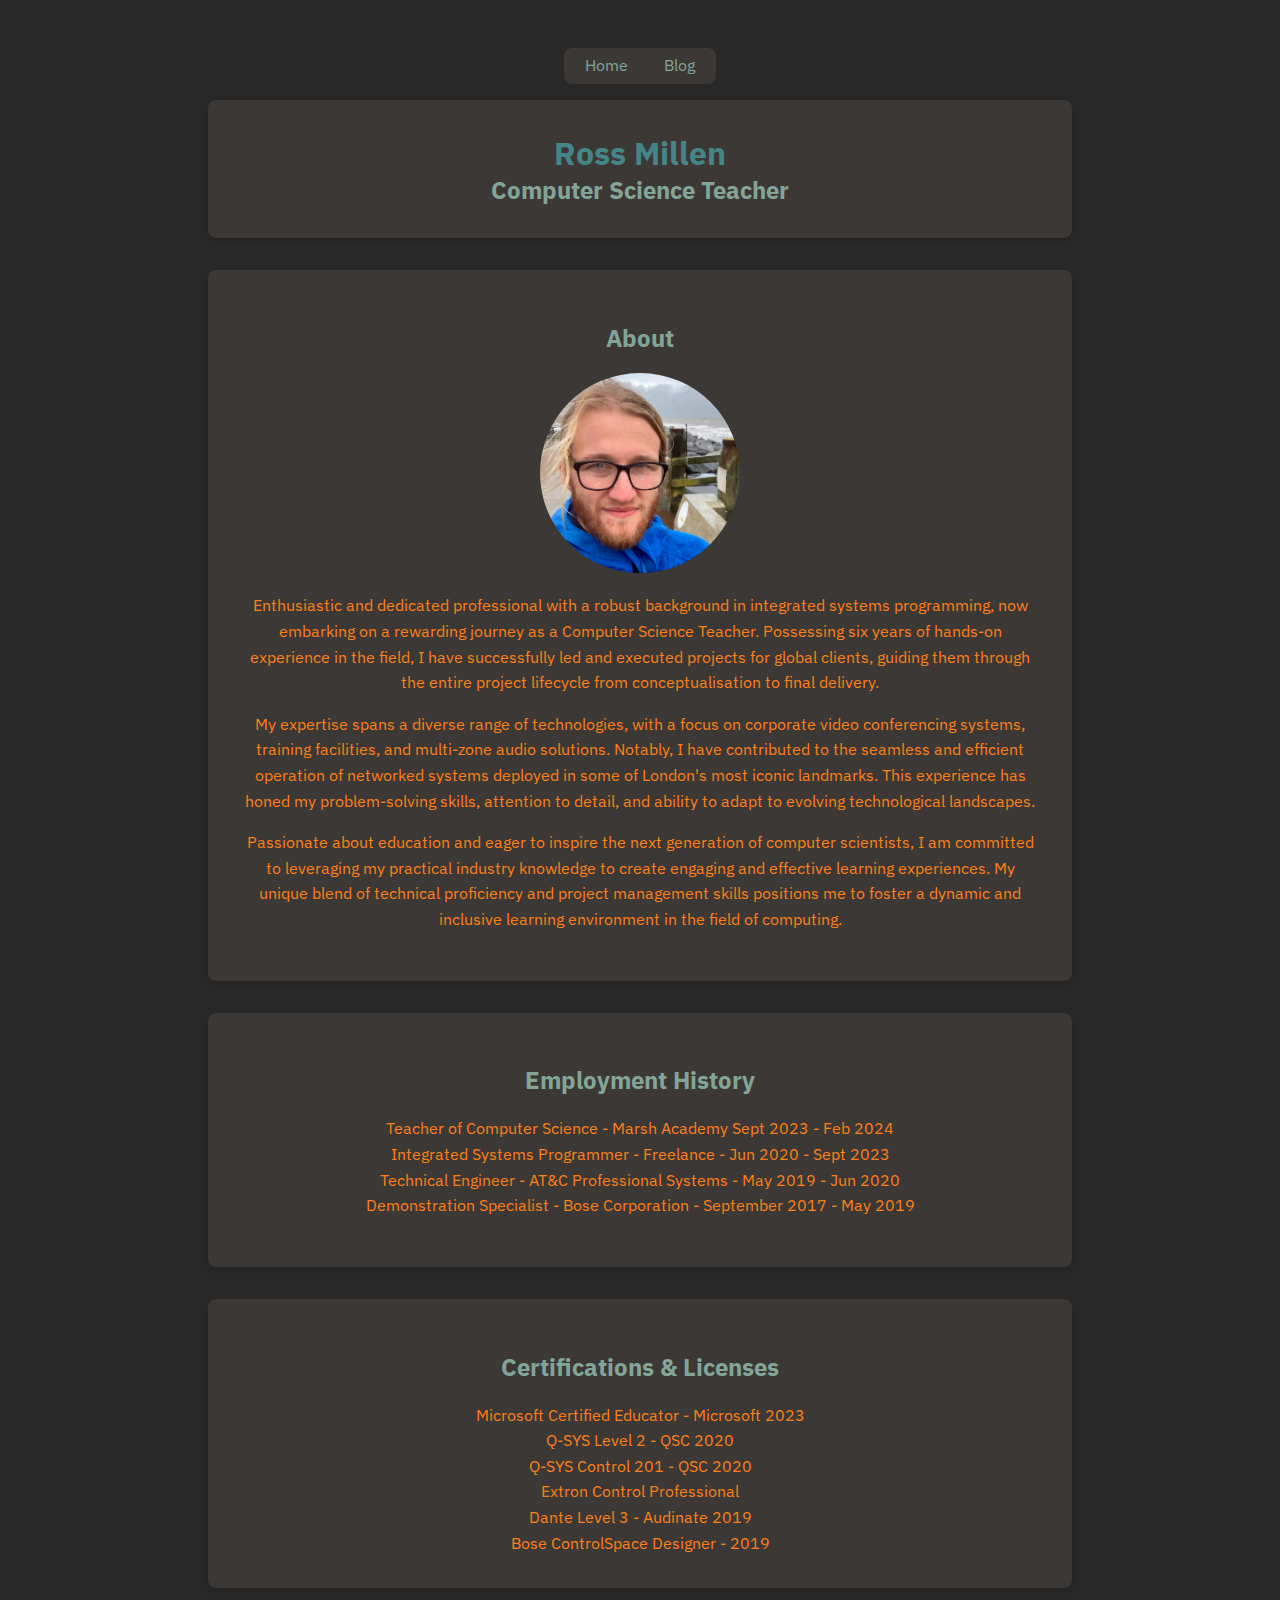
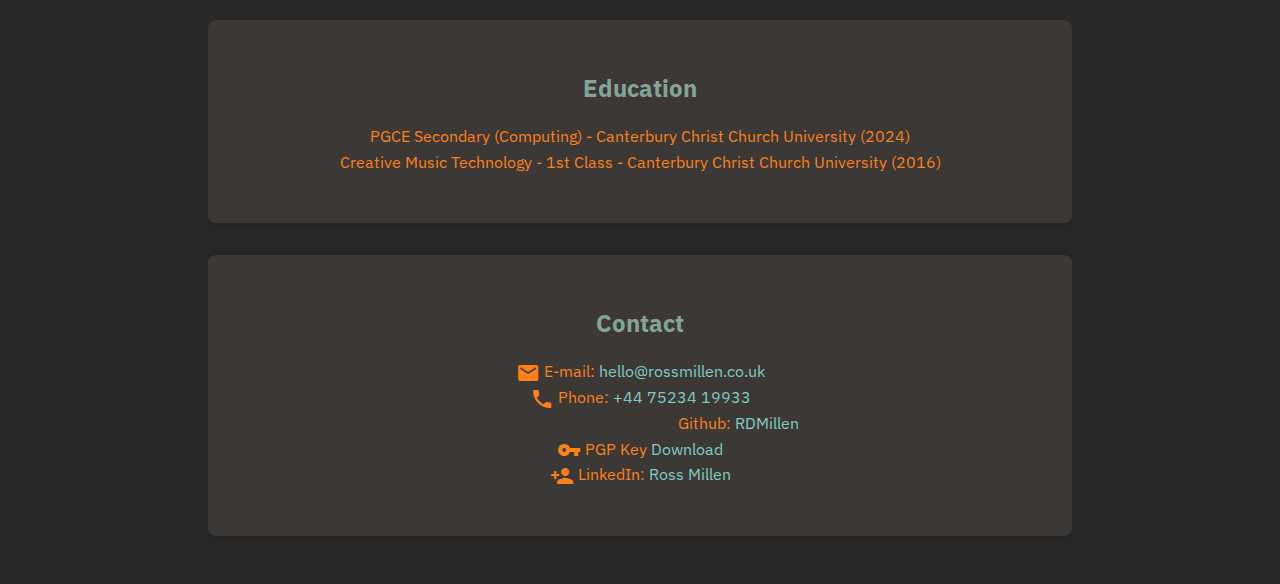
==== index.html @ 3f0aecce "Gramatical error." ====
<!DOCTYPE html>
<html lang="en">
<head>
  <meta charset="UTF-8">
  <meta name="viewport" content="width=device-width, initial-scale=1.0">
  <link rel="stylesheet" href="https://fonts.googleapis.com/icon?family=Material+Icons">
  <link rel="stylesheet" href="https://fonts.googleapis.com/css2?family=IBM+Plex+Sans:wght@400;700&display=swap">
  <link rel="stylesheet" href="style.css">
  <title>Ross Millen</title>
</head>
<body>

  <div class="container">

    <div id="navbar"> 
      <ul> 
      <li><a href="index.html">Home</a></li> 
      <li><a href="blog.html">Blog</a></li> 
      </ul> 
    </div> 

    <header>
        <h1>Ross Millen</h1>
        <h2>Computer Science Teacher</h2>
    </header>

    <div class="bio">
      <h2>About</h2>
      <img class="profile" src="images/profile.jpg" alt="Profile portrait.">
      <p>Enthusiastic and dedicated professional with a robust background in integrated systems programming, now embarking on a rewarding journey as a Computer Science Teacher. Possessing six years of hands-on experience in the field, I have successfully led and executed projects for global clients, guiding them through the entire project lifecycle from conceptualisation to final delivery.</p>

      <p>My expertise spans a diverse range of technologies, with a focus on corporate video conferencing systems, training facilities, and multi-zone audio solutions. Notably, I have contributed to the seamless and efficient operation of networked systems deployed in some of London's most iconic landmarks. This experience has honed my problem-solving skills, attention to detail, and ability to adapt to evolving technological landscapes.</p>

      <p>Passionate about education and eager to inspire the next generation of computer scientists, I am committed to leveraging my practical industry knowledge to create engaging and effective learning experiences. My unique blend of technical proficiency and project management skills positions me to foster a dynamic and inclusive learning environment in the field of computing.</p>
      </p>
    </div>

    <div class="bio">
      <h2>Employment History</h2>
      <p>
        <ul class="no-bullets"">
          <li>Teacher of Computer Science - Marsh Academy
            Sept 2023 - Feb 2024
          </li>
          <li>Integrated Systems Programmer - Freelance - Jun 2020 - Sept 2023</li>
          <li>Technical Engineer - AT&C Professional Systems - May 2019 - Jun 2020</li>
          <li>Demonstration Specialist - Bose Corporation - September 2017 - May 2019</li>
        </ul>
      </p>
    </div>

    <div class="bio">
      <h2>Certifications & Licenses</h2>
      <ul class="no-bullets">
        <li>Microsoft Certified Educator - Microsoft 2023</li>
        <li>Q-SYS Level 2 - QSC 2020</li>
        <li>Q-SYS Control 201 - QSC 2020</li>
        <li>Extron Control Professional</li>
        <li>Dante Level 3 - Audinate 2019</li>
        <li>Bose ControlSpace Designer - 2019</li>

      </ul>
    </div>

    <div class="bio">
      <h2>Education</h2>
      <p>
        <ul class="no-bullets"">
          <li>PGCE Secondary (Computing) - Canterbury Christ Church University (2024)</li>
          <li>Creative Music Technology - 1st Class - Canterbury Christ Church University (2016)</li>
        </ul>
      </p>
    </div>
    <div class="contact">
      <h2>Contact</h2>
    
      <p>
        <i class="material-icons">email</i> E-mail: <a href="mailto:hello@rossmillen.co.uk">hello@rossmillen.co.uk</a> <br>
        <i class="material-icons">phone</i> Phone: <a href="tel:+447523419933>"> +44 75234 19933</a> <br>
        <i class="material-icons">terminal</i> Github: <a href="https://github.com/rdmillen" target="_blank">RDMillen</a><br>
        <i class="material-icons">vpn_key</i> PGP Key<a href="rm.pub"> Download</a><br>
        <i class="material-icons">person_add</i> LinkedIn: <a href="https://www.linkedin.com/in/ross-millen/" target="_blank">Ross Millen</a>
      </p>
    </div>
  </div>

</body>
</html>
---- style.css ----
body {
    font-family: 'IBM Plex Sans', sans-serif;
    margin: 0;
    padding: 0;
    background-color: #282828; 
    display: flex;
    flex-direction: column;
    align-items: center;
    justify-content: center;
    min-height: 100vh;
  }

  header {
    background-color: #3c3836; 
    color: #fff;
    text-align: center;
    padding: 2em;
    width: 100%;
    position: relative;
    margin: 1em;
    border-radius: 8px;
    box-shadow: 0 4px 6px rgba(0, 0, 0, 0.1);
  }

  header h1, header h2 {
    margin: 0; 
  }

  .container {
    width: 70%; 
    max-width: 800px; 
    display: flex;
    flex-direction: column;
    align-items: center;
    justify-content: center;
    padding: 2em;
    margin-top: 1em;
  }

  .bio, .contact, .blogpost, header {
    width: 100%; 
  }

  .bio, .contact {
    background-color: #3c3836;
    padding: 2em;
    margin: 1em;
    border-radius: 8px;
    box-shadow: 0 4px 6px rgba(0, 0, 0, 0.1);
    text-align: center;
  }

  .blogpost {
    background-color: #3c3836;
    padding: 2em;
    margin: 1em;
    border-radius: 8px;
    box-shadow: 0 4px 6px rgba(0, 0, 0, 0.1);
    text-align: left;
  }  

  ul.no-bullets {
    list-style-type: none; /* Remove bullets */
    padding: 0; /* Remove padding */
    margin: 0; /* Remove margins */
  }

  h1 {
    color: #458588; 
  }
  
  h2 {
    color: #83a598;
  }

  h3 {
    color: #d65d0e;
  }

  p, li {
    color: #fe8019;
    line-height: 1.6;
  }

  a {
    color: #80cbc4; 
    text-decoration: none;
  }

  img.profile {
    border-radius: 50%;
    width: 200px;
    height: auto;
  }

  .material-icons {
    vertical-align: middle;
  }

  #navbar ul { 
    margin: 0; 
    padding: 5px; 
    list-style-type: none; 
    text-align: center; 

    background-color: #3c3836; 
    border-radius: 8px;
    } 
   
  #navbar ul li {  
    display: inline; 
    border-radius: 8px;
    } 
   
  #navbar ul li a { 
    text-decoration: none; 
    padding: .2em 1em; 
    color: #83a598; 
    background-color: #3c3836; 
    border-radius: 8px;
    } 
   
  #navbar ul li a:hover { 
    color: #fe8019; 
    background-color: #fbf1c7; 
    border-radius: 8px;
    }
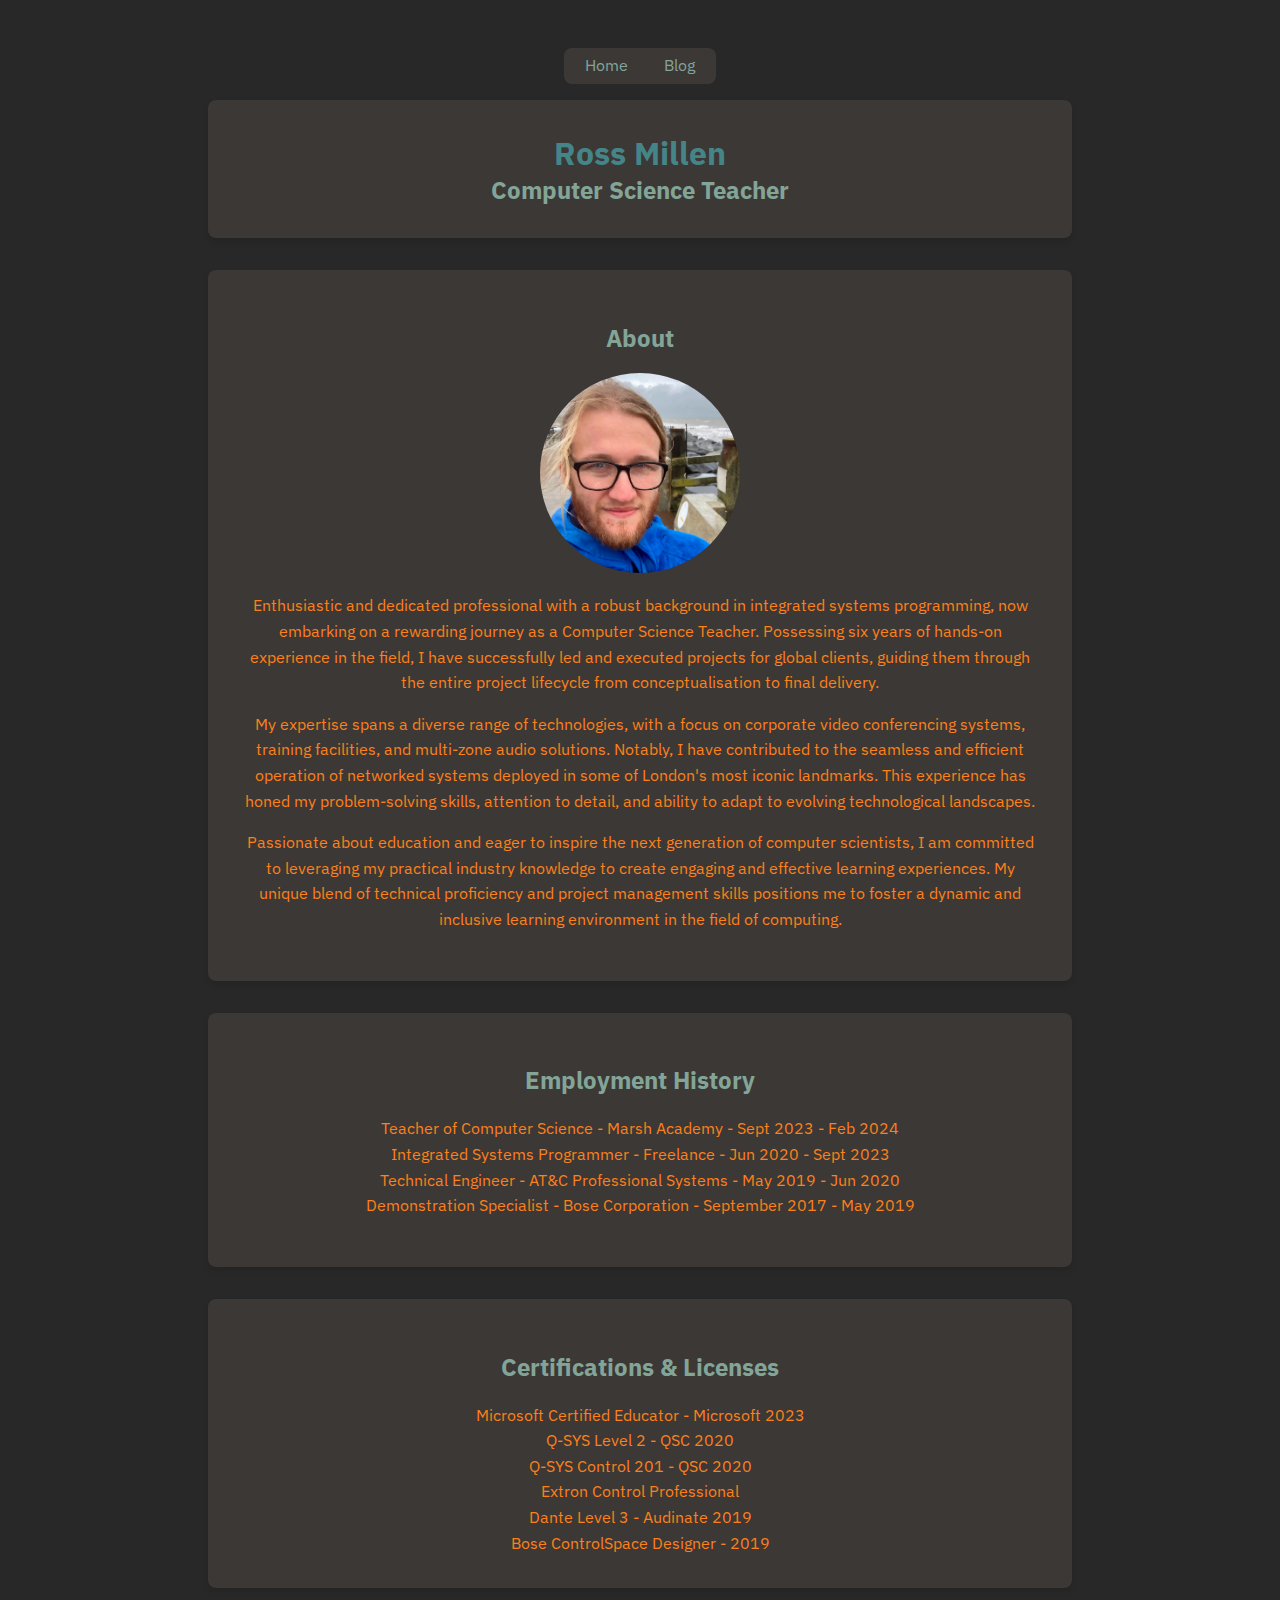
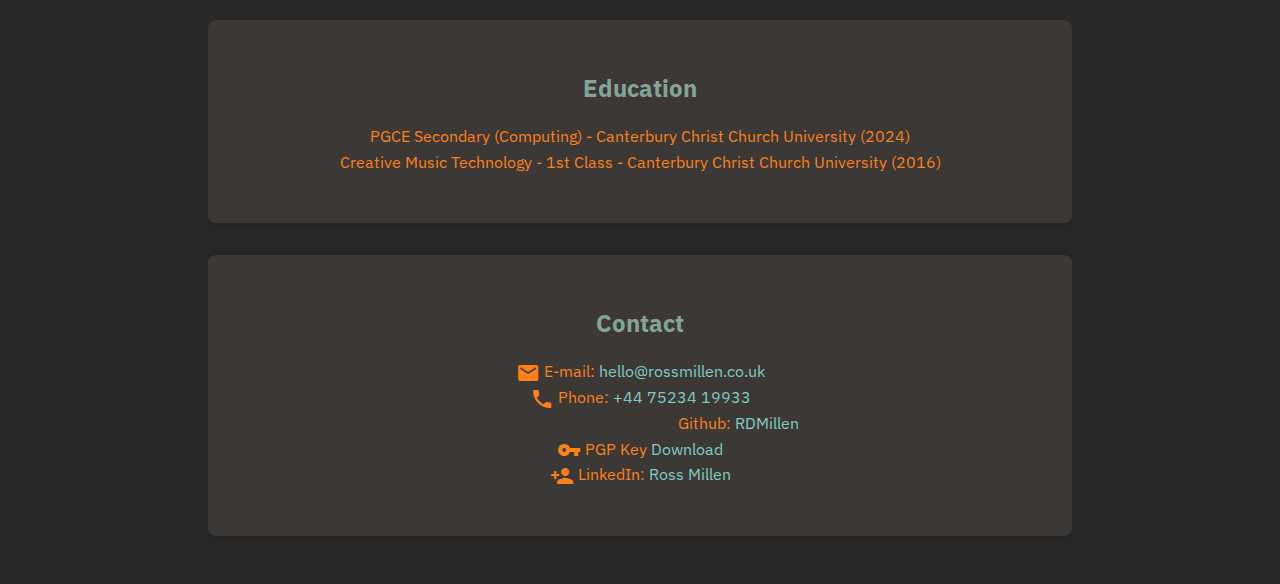
==== commit 01b4efbc: "Tidied up list elements" ====
--- a/index.html
+++ b/index.html
@@ -39,9 +39,7 @@
       <h2>Employment History</h2>
       <p>
         <ul class="no-bullets"">
-          <li>Teacher of Computer Science - Marsh Academy
-            Sept 2023 - Feb 2024
-          </li>
+          <li>Teacher of Computer Science - Marsh Academy - Sept 2023 - Feb 2024</li>
           <li>Integrated Systems Programmer - Freelance - Jun 2020 - Sept 2023</li>
           <li>Technical Engineer - AT&C Professional Systems - May 2019 - Jun 2020</li>
           <li>Demonstration Specialist - Bose Corporation - September 2017 - May 2019</li>
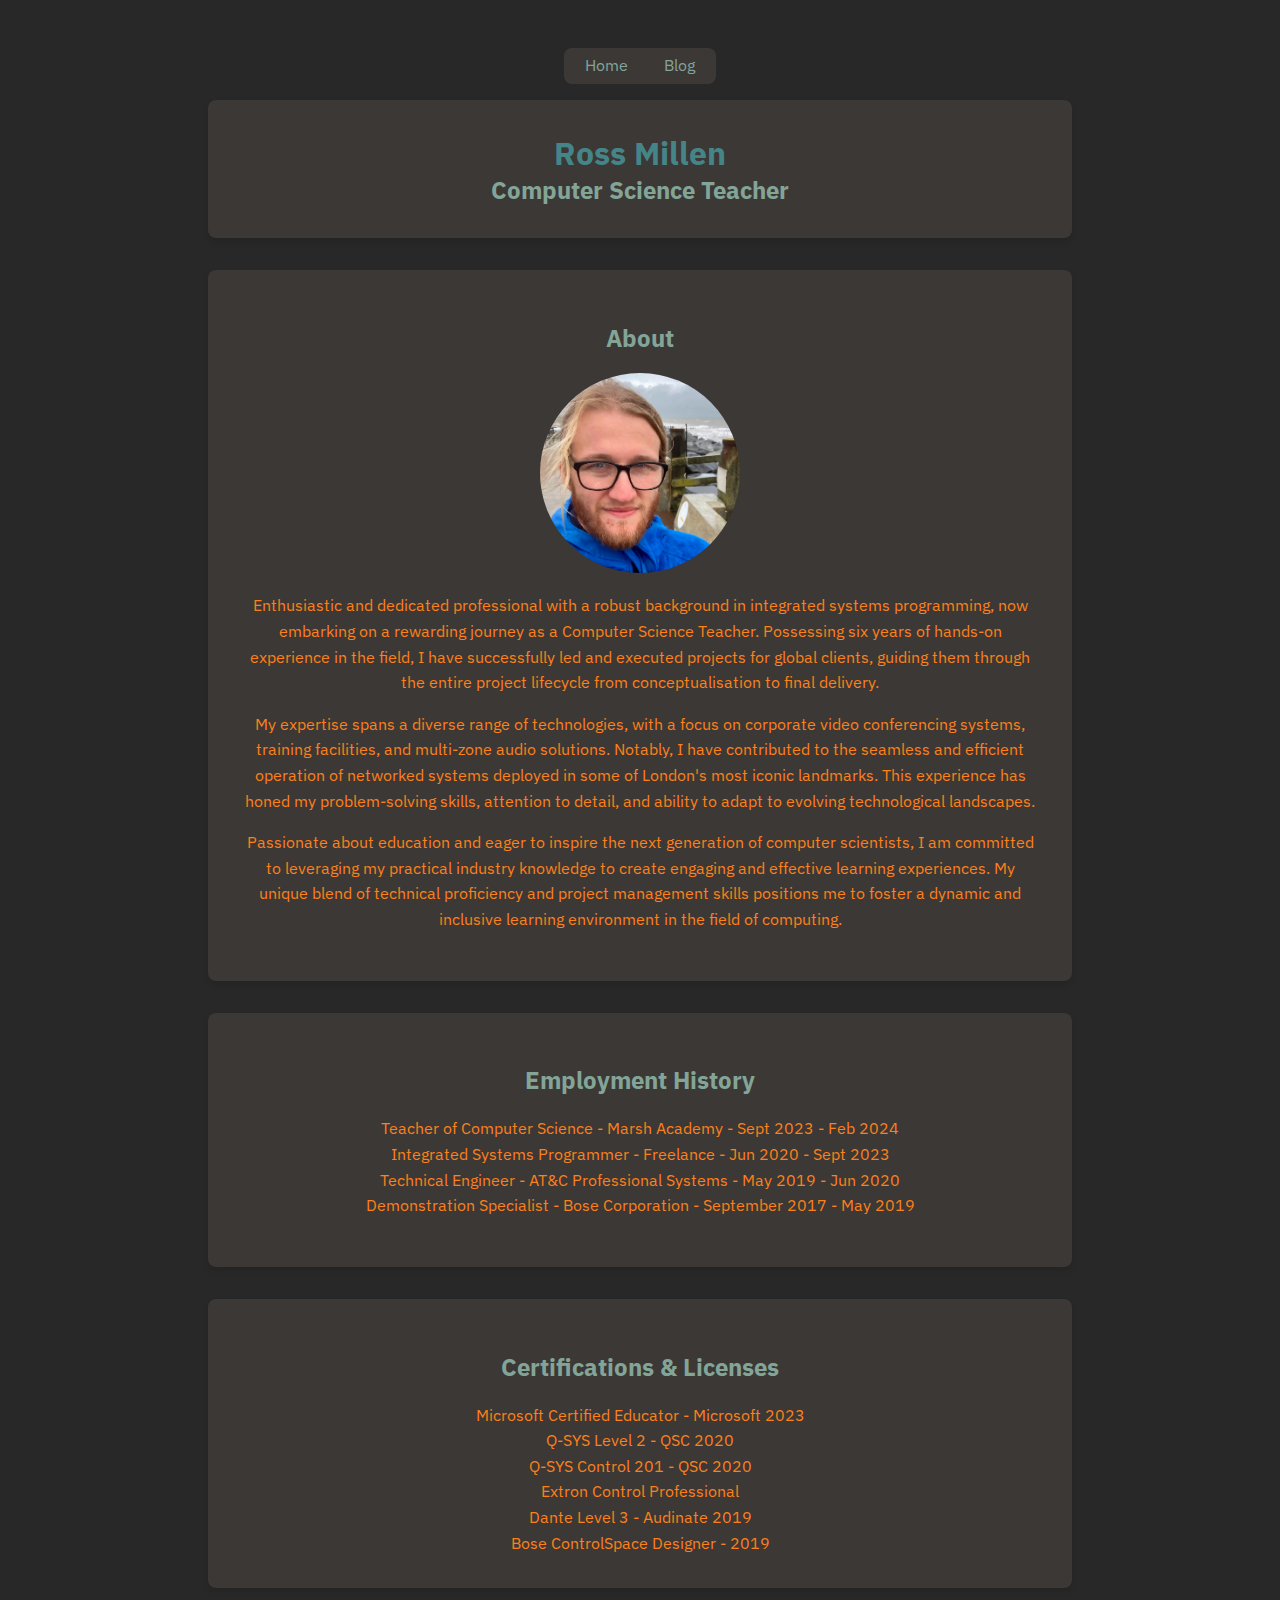
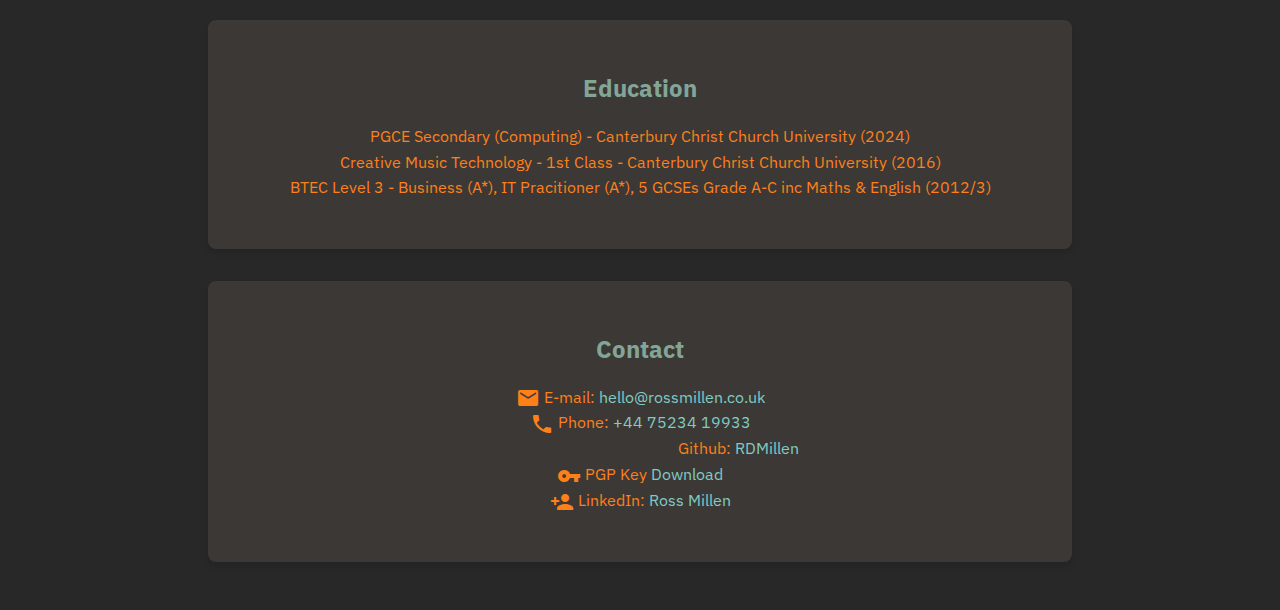
==== commit 83f24066: "Added secondary education." ====
--- a/index.html
+++ b/index.html
@@ -5,6 +5,9 @@
   <meta name="viewport" content="width=device-width, initial-scale=1.0">
   <link rel="stylesheet" href="https://fonts.googleapis.com/icon?family=Material+Icons">
   <link rel="stylesheet" href="https://fonts.googleapis.com/css2?family=IBM+Plex+Sans:wght@400;700&display=swap">
+  <link rel="preconnect" href="https://fonts.googleapis.com">
+  <link rel="preconnect" href="https://fonts.gstatic.com" crossorigin>
+  <link href="https://fonts.googleapis.com/css2?family=IBM+Plex+Mono&display=swap" rel="stylesheet">
   <link rel="stylesheet" href="style.css">
   <title>Ross Millen</title>
 </head>
@@ -66,6 +69,7 @@
         <ul class="no-bullets"">
           <li>PGCE Secondary (Computing) - Canterbury Christ Church University (2024)</li>
           <li>Creative Music Technology - 1st Class - Canterbury Christ Church University (2016)</li>
+          <li>BTEC Level 3 - Business (A*), IT Pracitioner (A*), 5 GCSEs Grade A-C inc Maths & English (2012/3)</li>
         </ul>
       </p>
     </div>
--- a/style.css
+++ b/style.css
@@ -87,6 +87,12 @@
     text-decoration: none;
   }
 
+  pre > code{
+    font-family: 'IBM Plex Mono', monospace;
+    font-size: 16px;
+    
+  }
+
   img.profile {
     border-radius: 50%;
     width: 200px;
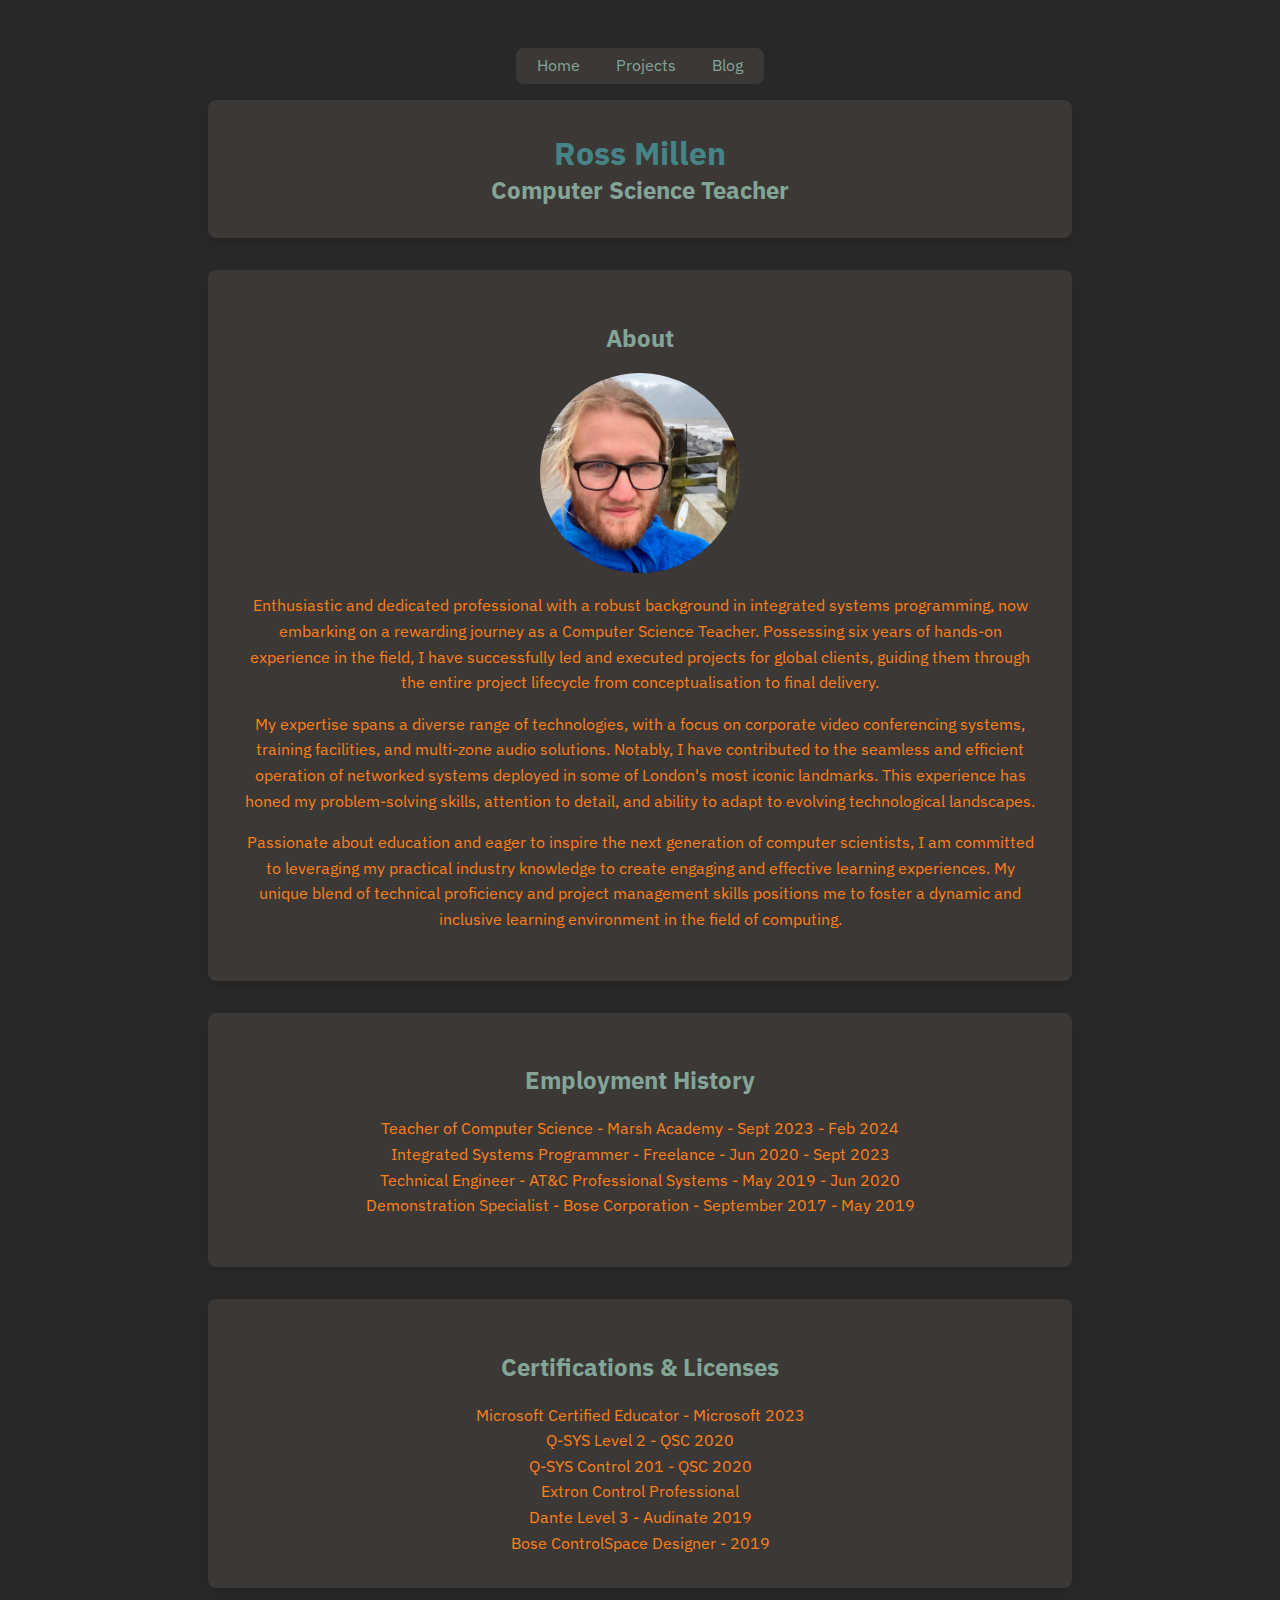
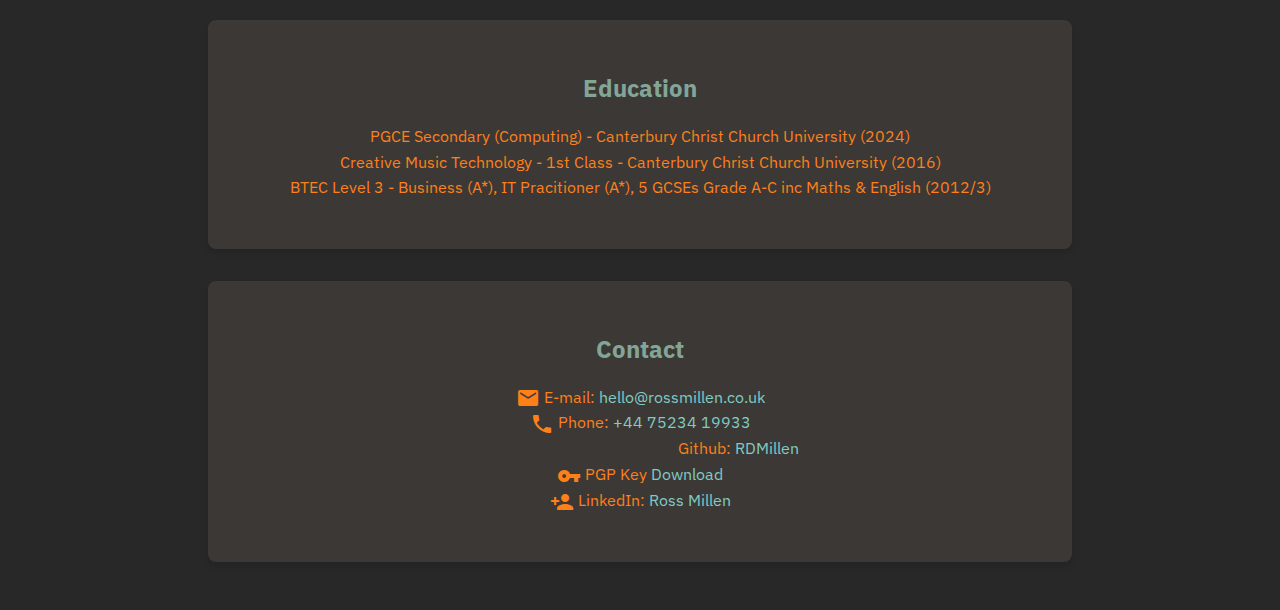
==== commit 424f0ebd: "Added projects page." ====
--- a/index.html
+++ b/index.html
@@ -17,7 +17,8 @@
 
     <div id="navbar"> 
       <ul> 
-      <li><a href="index.html">Home</a></li> 
+      <li><a href="index.html">Home</a></li>
+      <li><a href="projects.html">Projects</a></li>
       <li><a href="blog.html">Blog</a></li> 
       </ul> 
     </div> 
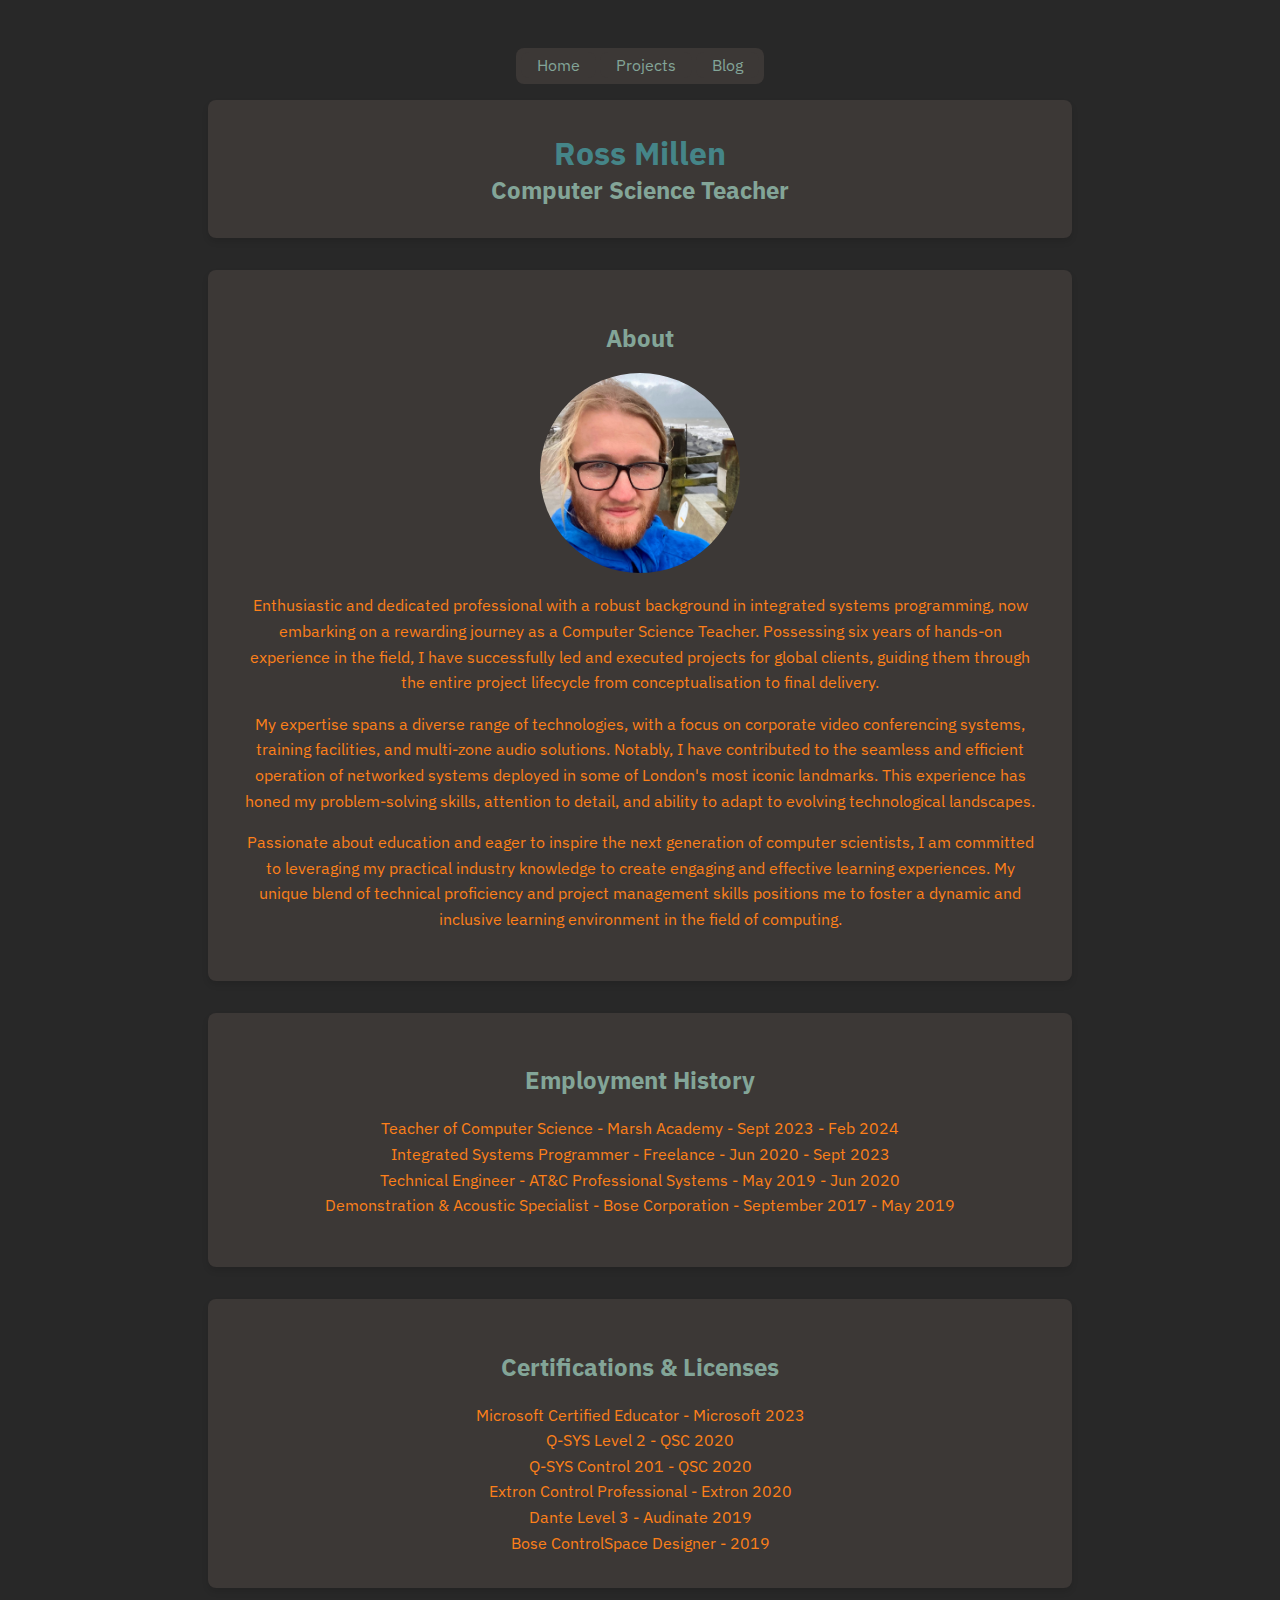
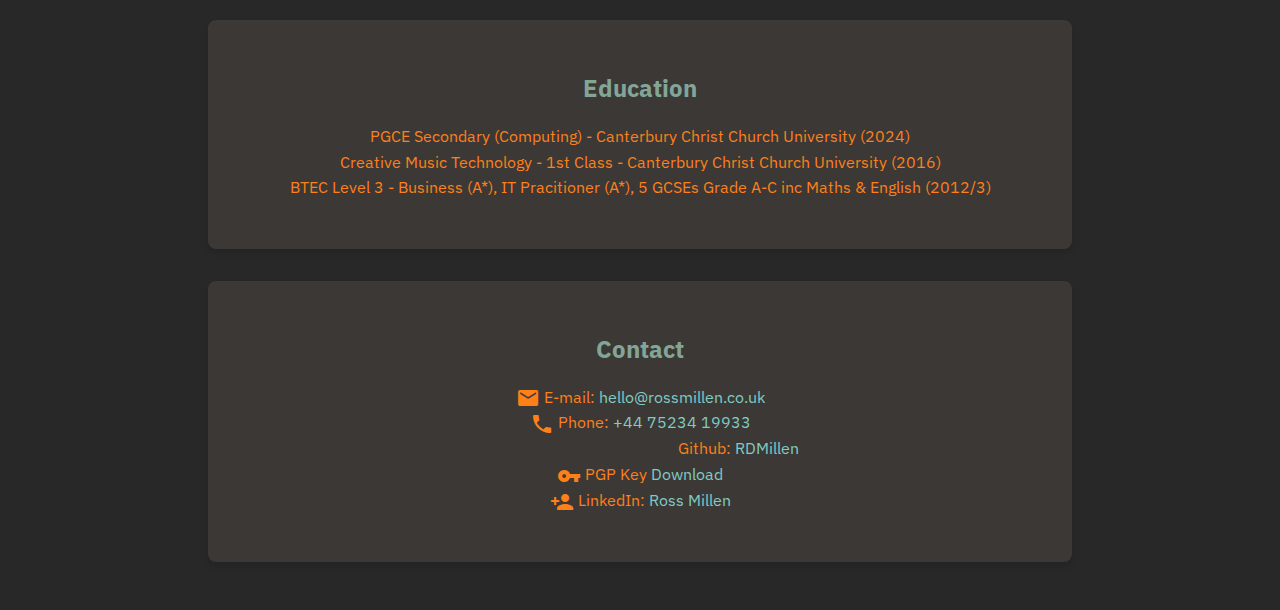
==== commit 725270cd: "Updates to index and projects, new post in blogs." ====
--- a/index.html
+++ b/index.html
@@ -46,7 +46,7 @@
           <li>Teacher of Computer Science - Marsh Academy - Sept 2023 - Feb 2024</li>
           <li>Integrated Systems Programmer - Freelance - Jun 2020 - Sept 2023</li>
           <li>Technical Engineer - AT&C Professional Systems - May 2019 - Jun 2020</li>
-          <li>Demonstration Specialist - Bose Corporation - September 2017 - May 2019</li>
+          <li>Demonstration & Acoustic Specialist - Bose Corporation - September 2017 - May 2019</li>
         </ul>
       </p>
     </div>
@@ -57,7 +57,7 @@
         <li>Microsoft Certified Educator - Microsoft 2023</li>
         <li>Q-SYS Level 2 - QSC 2020</li>
         <li>Q-SYS Control 201 - QSC 2020</li>
-        <li>Extron Control Professional</li>
+        <li>Extron Control Professional - Extron 2020</li>
         <li>Dante Level 3 - Audinate 2019</li>
         <li>Bose ControlSpace Designer - 2019</li>
 
--- a/style.css
+++ b/style.css
@@ -59,10 +59,16 @@
     text-align: left;
   }  
 
+  .img_container {
+    display: flex;
+    justify-content: center;
+
+  }
+
   ul.no-bullets {
-    list-style-type: none; /* Remove bullets */
-    padding: 0; /* Remove padding */
-    margin: 0; /* Remove margins */
+    list-style-type: none;
+    padding: 0;
+    margin: 0;
   }
 
   h1 {
@@ -91,6 +97,12 @@
     font-family: 'IBM Plex Mono', monospace;
     font-size: 16px;
     
+  }
+
+  img.logo {
+    text-align: center;
+    width:256px;
+    height: auto;
   }
 
   img.profile {
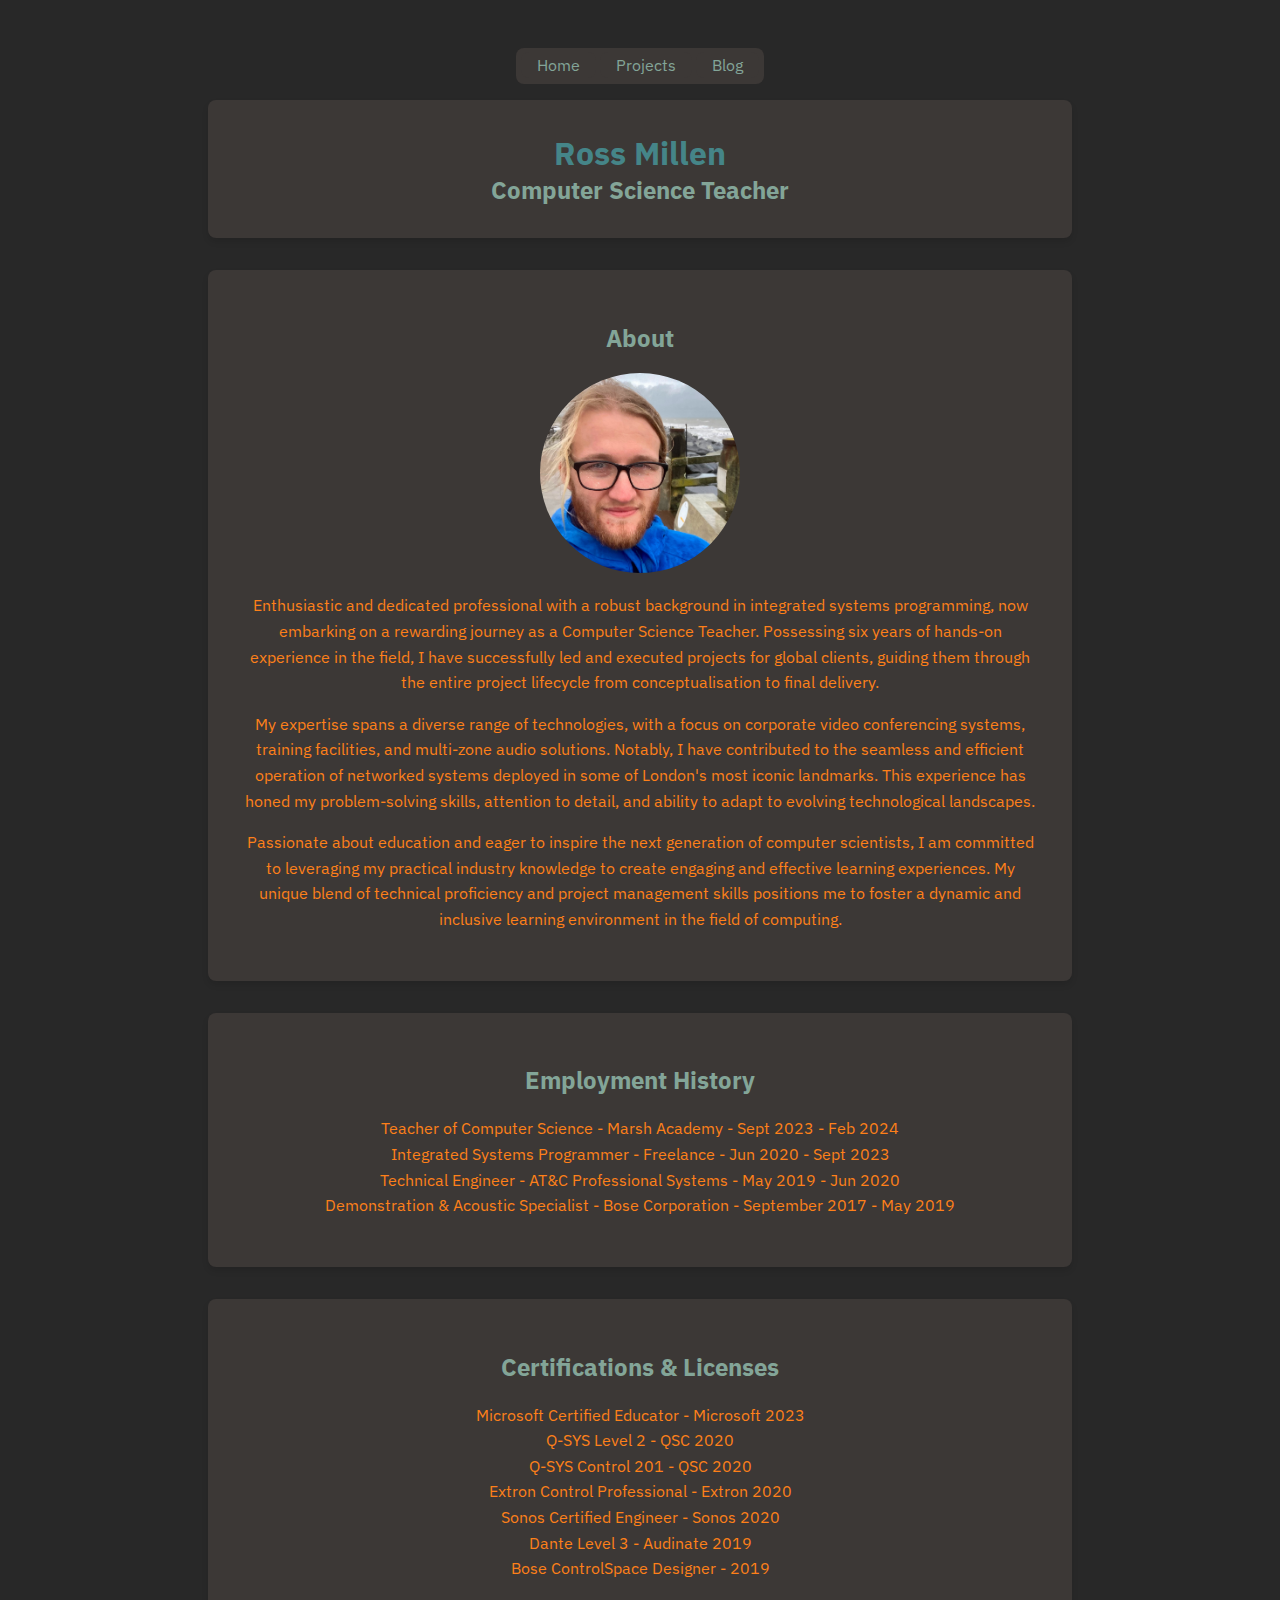
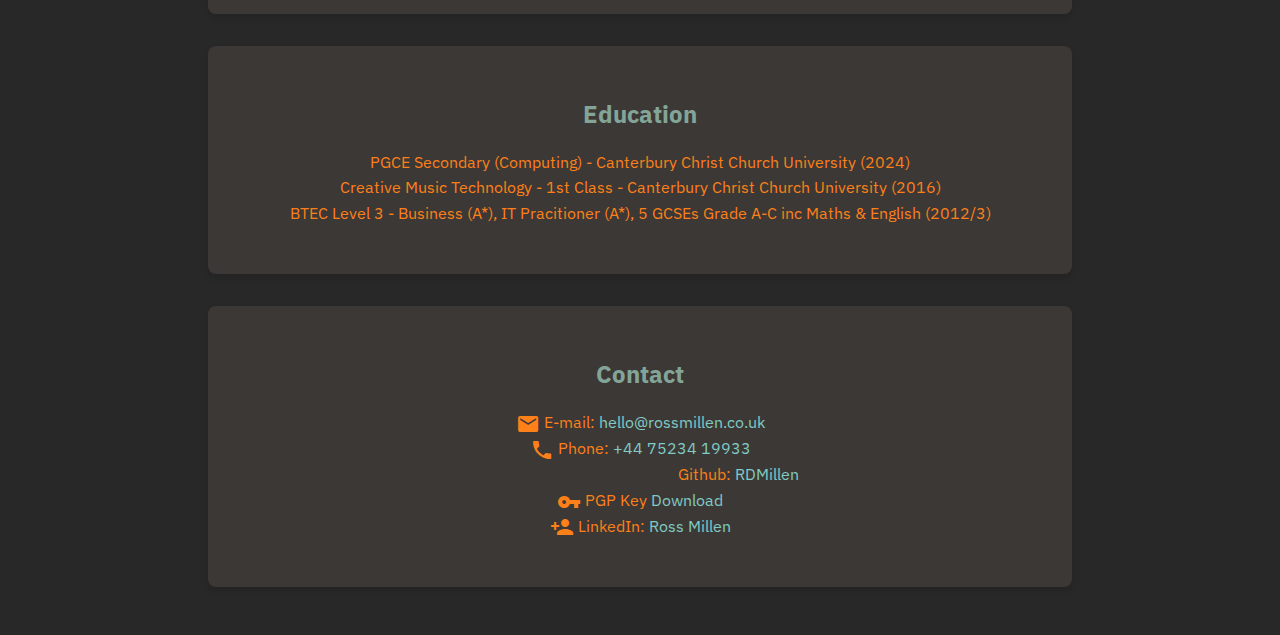
==== commit 02a47868: "Minor homepage changes, added a blogpost." ====
--- a/index.html
+++ b/index.html
@@ -58,6 +58,7 @@
         <li>Q-SYS Level 2 - QSC 2020</li>
         <li>Q-SYS Control 201 - QSC 2020</li>
         <li>Extron Control Professional - Extron 2020</li>
+        <li>Sonos Certified Engineer - Sonos 2020</li>
         <li>Dante Level 3 - Audinate 2019</li>
         <li>Bose ControlSpace Designer - 2019</li>
 
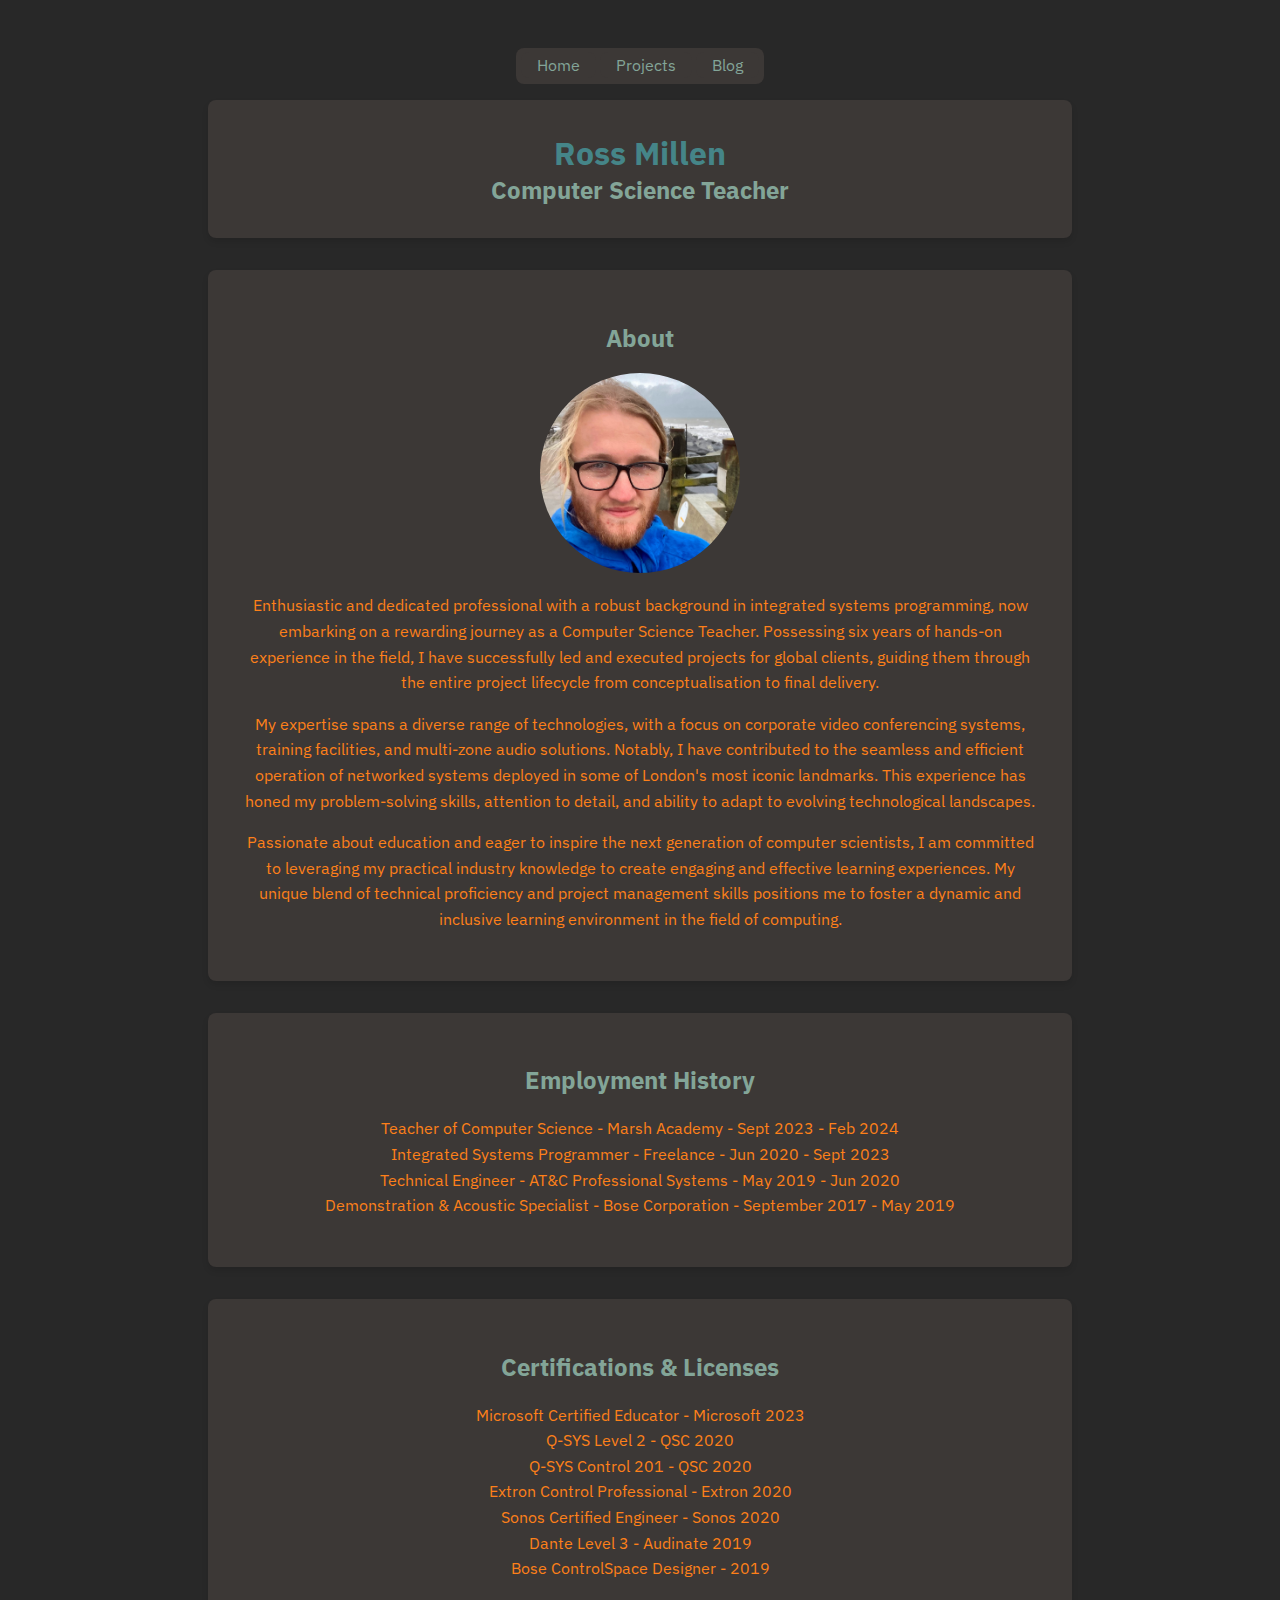
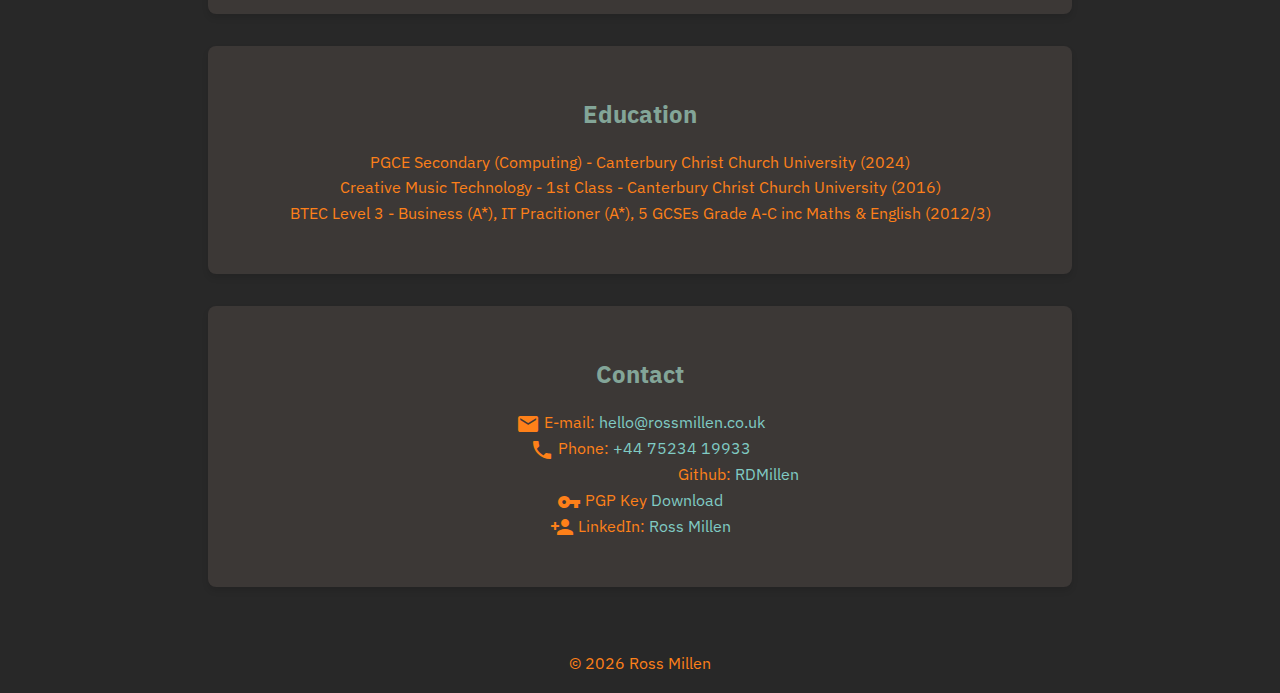
==== commit be0fc9f7: "Added automatically updating copyright footer." ====
--- a/index.html
+++ b/index.html
@@ -88,5 +88,18 @@
     </div>
   </div>
 
+  <script>
+    document.addEventListener("DOMContentLoaded", function() {
+      var currentDate = new Date();
+      var currentYear = currentDate.getFullYear();
+      document.getElementById("copyright").textContent = "\u00A9 " + currentYear + " Ross Millen";
+    });
+  </script>
+
 </body>
+
+<footer>
+  <p id="copyright"></p>
+</footer>
+
 </html>
